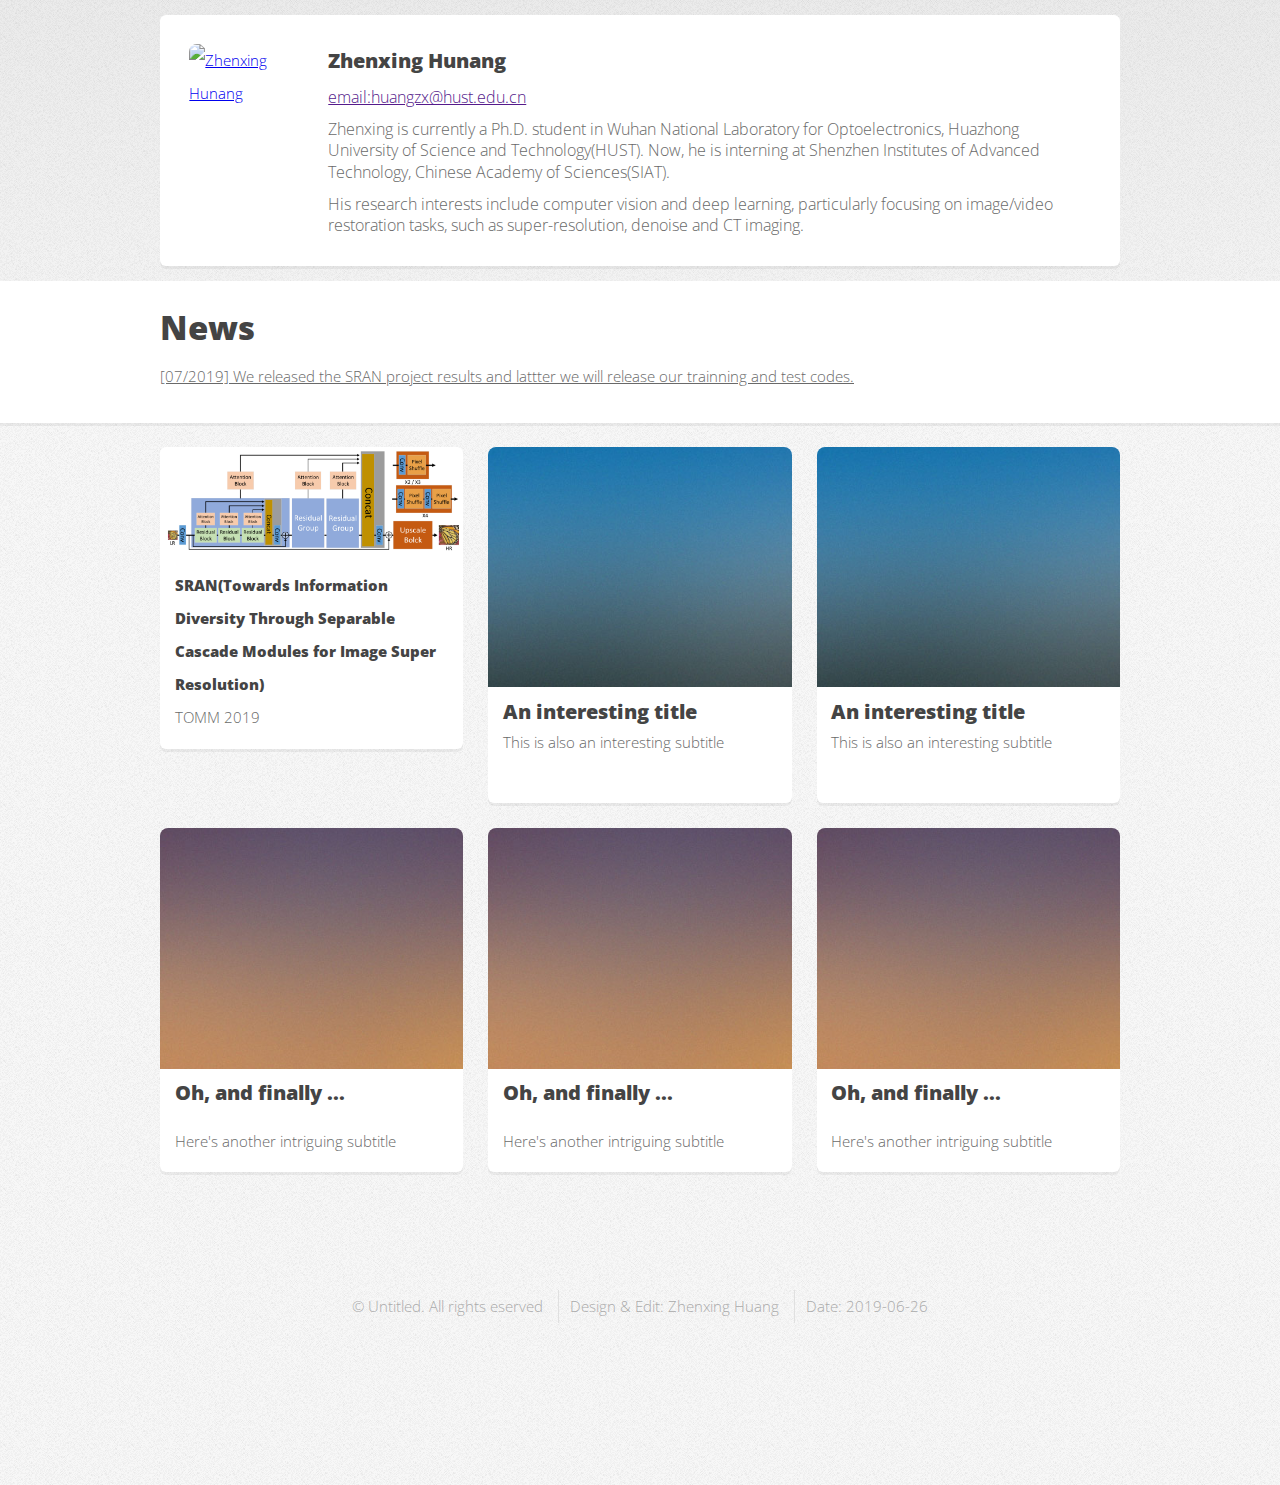
==== index.html @ 2bcb14bc "xiugai" ====
<!DOCTYPE HTML>
<!--
	Verti by HTML5 UP
	html5up.net | @ajlkn
	Free for personal and commercial use under the CCA 3.0 license (html5up.net/license)
-->
<html>
	<head>
		<title>Research homepage.</title>
		<meta charset="utf-8" />
		<meta name="viewport" content="width=device-width, initial-scale=1, user-scalable=no" />
		<link rel="stylesheet" href="assets/css/main.css" />
	</head>
	<body class="is-preload homepage">
		<div id="page-wrapper">

			<!-- Banner -->
				<div id="banner-wrapper">
					<div id="banner" class="box container">
						<div class="row">
							<div class="col-4 col-12-medium" style='width:15%'>
								<a href="#" class="image featured"><img src="images/zhenxing_huang.jpg"  alt="Zhenxing Hunang" /></a>
							</div>
							<div class="col-7 col-12-medium" style='float:right;width:85%'>
								<h3 style='margin: 0 0 0.5em 0';>Zhenxing Hunang</h3>
								<p style='font-size: 16px'><a href=''>email:huangzx@hust.edu.cn</a> <br/></p>
								
								<p style='font-size: 16px;margin:10px 0 0 0'>Zhenxing is currently a Ph.D. student in Wuhan National Laboratory for Optoelectronics, Huazhong University of Science and Technology(HUST). Now, he is interning at Shenzhen Institutes of Advanced Technology, Chinese Academy of Sciences(SIAT). <br/> </p>
								<P style='font-size:16px;margin:10px 0 0 0'>His research interests include computer vision and deep learning, particularly focusing on image/video restoration tasks, such as super-resolution, denoise and CT imaging.</p>
							</div>
						</div>
					</div>
				</div>
				
				<!-- Main -->
				<div id="main-wrapper">
					<div class="container">
						<div>
							<div class="col-12-medium imp-medium">

								<!-- Content -->
									<div id="content">
										<section class="last">
											<h2 style='margin: 0 0 0.5em 0;'>News</h2>
											<a>[07/2019] We released the SRAN project results and lattter we will release our trainning and test codes. </a>
											<!--<a>[06/2019] We have released the EDVR training and testing codes and also updated BasicSR codes!</a>
											<a>[06/2019] We have released the EDVR training and testing codes and also updated BasicSR codes! </a>
											<a>[06/2019] We have released the EDVR training and testing codes and also updated BasicSR codes!</a>
											<a>[06/2019] We have released the EDVR training and testing codes and also updated BasicSR codes! </a>
											<a>[06/2019] We have released the EDVR training and testing codes and also updated BasicSR codes!</a>
											<a>[06/2019] We have released the EDVR training and testing codes and also updated BasicSR codes! </a>
											<a>[06/2019] We have released the EDVR training and testing codes and also updated BasicSR codes!</a> -->
											
										</section>
									</div>

							</div>
						</div>
					</div>
				</div>

			<!-- Features -->
				<div id="features-wrapper">
					<div class="container">
						<div class="row" style="margin-top:-60px;">
							<div class="col-4 col-12-medium">
								<!-- Box -->
									<section class="box feature" >
										<a href="SRAN/index.html" class="image featured"><img src="SRAN/images/SRAN.png" alt="SRAN" /></a>
										<div class="inner">
											<h5>SRAN(Towards Information Diversity Through Separable Cascade Modules for Image Super Resolution)</h5>
											<p>TOMM 2019</p>
										</div>
									</section>

							</div>
							<div class="col-4 col-12-medium">
								<!-- Box -->
									<section class="box feature">
										<a href="#" class="image featured"><img src="images/pic02.jpg" alt="" /></a>
										<div class="inner">
											<header>
												<h2>An interesting title</h2>
												<p>This is also an interesting subtitle</p>
											</header>
										
										</div>
									</section>
							</div>
							<div class="col-4 col-12-medium">
								<!-- Box -->
									<section class="box feature">
										<a href="#" class="image featured"><img src="images/pic02.jpg" alt="" /></a>
										<div class="inner">
											<header>
												<h2>An interesting title</h2>
												<p>This is also an interesting subtitle</p>
											</header>
										
										</div>
									</section>

							</div>
							<div class="col-4 col-12-medium">
								<!-- Box -->
									<section class="box feature">
										<a href="#" class="image featured"><img src="images/pic03.jpg" alt="" /></a>
										<div class="inner">
												<h2>Oh, and finally ...</h2>
												<p>Here's another intriguing subtitle</p>
											
										</div>
									</section>

							</div>
							<div class="col-4 col-12-medium">

								<!-- Box -->
									<section class="box feature">
										<a href="#" class="image featured"><img src="images/pic03.jpg" alt="" /></a>
										<div class="inner">
										
												<h2>Oh, and finally ...</h2>
												<p>Here's another intriguing subtitle</p>
										
										
										</div>
									</section>

							</div>
							<div class="col-4 col-12-medium">
								<!-- Box -->
									<section class="box feature">
										<a href="#" class="image featured"><img src="images/pic03.jpg" alt="" /></a>
										<div class="inner">
											
												<h2>Oh, and finally ...</h2>
												<p>Here's another intriguing subtitle</p>
											
											
										</div>
									</section>

							</div>
						</div>
					</div>
				</div>

			<!-- Footer -->
				<div id="footer-wrapper">
					<footer id="footer" class="container">
						<div class="row">
							<div class="col-12">
								<div id="copyright">
									<ul class="menu">
										<li>&copy; Untitled. All rights eserved</li>
										<li>Design & Edit: Zhenxing Huang</li>
										<li>Date: 2019-06-26</li>
									</ul>
								</div>
							</div>
						</div>
					</footer>
				</div>

			</div>

		<!-- Scripts -->

			<script src="assets/js/jquery.min.js"></script>
			<script src="assets/js/jquery.dropotron.min.js"></script>
			<script src="assets/js/browser.min.js"></script>
			<script src="assets/js/breakpoints.min.js"></script>
			<script src="assets/js/util.js"></script>
			<script src="assets/js/main.js"></script>

	</body>
</html>
---- assets/css/main.css ----
@import url("fontawesome-all.min.css");
@import url("https://fonts.googleapis.com/css?family=Oleo+Script:400|Open+Sans:300,300italic,600,600italic,800");

/*
	Verti by HTML5 UP
	html5up.net | @ajlkn
	Free for personal and commercial use under the CCA 3.0 license (html5up.net/license)
*/

html, body, div, span, applet, object,
iframe, h1, h2, h3, h4, h5, h6, p, blockquote,
pre, a, abbr, acronym, address, big, cite,
code, del, dfn, em, img, ins, kbd, q, s, samp,
small, strike, strong, sub, sup, tt, var, b,
u, i, center, dl, dt, dd, ol, ul, li, fieldset,
form, label, legend, table, caption, tbody,
tfoot, thead, tr, th, td, article, aside,
canvas, details, embed, figure, figcaption,
footer, header, hgroup, menu, nav, output, ruby,
section, summary, time, mark, audio, video {
	margin: 0;
	padding: 0;
	border: 0;
	font-size: 100%;
	font: inherit;
	vertical-align: baseline;}

article, aside, details, figcaption, figure,
footer, header, hgroup, menu, nav, section {
	display: block;}

body {
	line-height: 1;
}

ol, ul {
	list-style: none;
}

blockquote, q {
	quotes: none;
}

	blockquote:before, blockquote:after, q:before, q:after {
		content: '';
		content: none;
	}

table {
	border-collapse: collapse;
	border-spacing: 0;
}

body {
	-webkit-text-size-adjust: none;
}

mark {
	background-color: transparent;
	color: inherit;
}

input::-moz-focus-inner {
	border: 0;
	padding: 0;
}

input, select, textarea {
	-moz-appearance: none;
	-webkit-appearance: none;
	-ms-appearance: none;
	appearance: none;
}

/* Basic */

	@-ms-viewport {
		width: device-width;
	}

	html {
		box-sizing: border-box;
	}

	*, *:before, *:after {
		box-sizing: inherit;
	}

	body {
		background-image: -moz-linear-gradient(top, rgba(0, 0, 0, 0.05), rgba(0, 0, 0, 0)), url("images/bg01.png");
		background-image: -webkit-linear-gradient(top, rgba(0, 0, 0, 0.05), rgba(0, 0, 0, 0)), url("images/bg01.png");
		background-image: -ms-linear-gradient(top, rgba(0, 0, 0, 0.05), rgba(0, 0, 0, 0)), url("images/bg01.png");
		background-image: linear-gradient(top, rgba(0, 0, 0, 0.05), rgba(0, 0, 0, 0)), url("images/bg01.png");
		background-color: #f7f7f7;
		background-position: top left, top left;
		background-repeat: repeat-x, repeat;
		background-size: 100% 30em, auto;
		font-family: 'Open Sans', sans-serif;
		font-size: 13pt;
		color: #696969;
		font-weight: 300;
		line-height: 2.25em;
	}

		body.is-preload *, body.is-preload *:before, body.is-preload *:after {
			-moz-animation: none !important;
			-webkit-animation: none !important;
			-ms-animation: none !important;
			animation: none !important;
			-moz-transition: none !important;
			-webkit-transition: none !important;
			-ms-transition: none !important;
			transition: none !important;
		}

	input, select, textarea {
		font-family: 'Open Sans', sans-serif;
		font-size: 13pt;
		color: #696969;
		font-weight: 300;
		line-height: 2.25em;
	}

	a {
		/*color: #0090c5;*/
		text-decoration: underline;
	}

		a:hover {
			text-decoration: none;
		}

	h1, h2, h3, h4, h5, h6 {
		color: #444;
		font-weight: 800;
	}

		h1 a, h2 a, h3 a, h4 a, h5 a, h6 a {
			color: inherit;
			text-decoration: none;
			outline: 0;
		}

	h2 {
		font-size: 2.25em;
		margin: 0 0 1.1em 0;
		line-height: 1em;
	}

	h3 {
		font-size: 1.35em;
		margin: 0 0 1em 0;
	}

	b, strong {
		font-weight: 600;
		color: #444;
	}

	i, em {
		font-style: italic;
	}

	br.clear {
		clear: both;
	}

	sub {
		position: relative;
		top: 0.5em;
		font-size: 0.8em;
	}

	sup {
		position: relative;
		top: -0.5em;
		font-size: 0.8em;
	}

	hr {
		border: 0;
		border-top: solid 1px #eee;
	}

	blockquote {
		border-left: solid 0.5em #eee;
		padding: 1em 0 1em 2em;
		font-style: italic;
	}

	p, ul, ol, dl, table {
		margin-bottom: 2em;
	}

/* Container */

	.container {
		margin: 15px auto;
		max-width: 100%;
		width: 1400px;
	}

		@media screen and (max-width: 1680px) {

			.container {
				width: 1200px;
			}

		}

		@media screen and (max-width: 1280px) {

			.container {
				width: 960px;
			}

		}

		@media screen and (max-width: 980px) {

			.container {
				width: 90%;
			}

		}

		@media screen and (max-width: 736px) {

			.container {
				width: 100%;
			}

		}

/* Row */

	.row {
		display: flex;
		flex-wrap: wrap;
		box-sizing: border-box;
		align-items: stretch;
	}

		.row > * {
			box-sizing: border-box;
		}

		.row.gtr-uniform > * > :last-child {
			margin-bottom: 0;
		}

		.row.aln-left {
			justify-content: flex-start;
		}

		.row.aln-center {
			justify-content: center;
		}

		.row.aln-right {
			justify-content: flex-end;
		}

		.row.aln-top {
			align-items: flex-start;
		}

		.row.aln-middle {
			align-items: center;
		}

		.row.aln-bottom {
			align-items: flex-end;
		}

		.row > .imp {
			order: -1;
		}

		.row > .col-1 {
			width: 8.33333%;
		}

		.row > .off-1 {
			margin-left: 8.33333%;
		}

		.row > .col-2 {
			width: 16.66667%;
		}

		.row > .off-2 {
			margin-left: 16.66667%;
		}

		.row > .col-3 {
			width: 25%;
		}

		.row > .off-3 {
			margin-left: 25%;
		}

		.row > .col-4 {
			width: 33.33333%;
		}

		.row > .off-4 {
			margin-left: 33.33333%;
		}

		.row > .col-5 {
			width: 41.66667%;
		}

		.row > .off-5 {
			margin-left: 41.66667%;
		}

		.row > .col-6 {
			width: 50%;
		}

		.row > .off-6 {
			margin-left: 50%;
		}

		.row > .col-7 {
			width: 58.33333%;
		}

		.row > .off-7 {
			margin-left: 58.33333%;
		}

		.row > .col-8 {
			width: 66.66667%;
		}

		.row > .off-8 {
			margin-left: 66.66667%;
		}

		.row > .col-9 {
			width: 75%;
		}

		.row > .off-9 {
			margin-left: 75%;
		}

		.row > .col-10 {
			width: 83.33333%;
		}

		.row > .off-10 {
			margin-left: 83.33333%;
		}

		.row > .col-11 {
			width: 91.66667%;
		}

		.row > .off-11 {
			margin-left: 91.66667%;
		}

		.row > .col-12 {
			width: 100%;
		}

		.row > .off-12 {
			margin-left: 100%;
		}

		.row.gtr-0 {
			margin-top: 0px;
			margin-left: 0px;
		}

			.row.gtr-0 > * {
				padding: 0px 0 0 0px;
			}

			.row.gtr-0.gtr-uniform {
				margin-top: 0px;
			}

				.row.gtr-0.gtr-uniform > * {
					padding-top: 0px;
				}

		.row.gtr-25 {
			margin-top: -10px;
			margin-left: -10px;
		}

			.row.gtr-25 > * {
				padding: 10px 0 0 10px;
			}

			.row.gtr-25.gtr-uniform {
				margin-top: -10px;
			}

				.row.gtr-25.gtr-uniform > * {
					padding-top: 10px;
				}

		.row.gtr-50 {
			margin-top: -20px;
			margin-left: -20px;
		}

			.row.gtr-50 > * {
				padding: 20px 0 0 20px;
			}

			.row.gtr-50.gtr-uniform {
				margin-top: -20px;
			}

				.row.gtr-50.gtr-uniform > * {
					padding-top: 20px;
				}

		.row {
			margin-top: -40px;
			margin-left: -40px;
		}

			.row > * {
				padding: 40px 0 0 40px;
			}

			.row.gtr-uniform {
				margin-top: -40px;
			}

				.row.gtr-uniform > * {
					padding-top: 40px;
				}

		.row.gtr-150 {
			margin-top: -60px;
			margin-left: -60px;
		}

			.row.gtr-150 > * {
				padding: 60px 0 0 60px;
			}

			.row.gtr-150.gtr-uniform {
				margin-top: -60px;
			}

				.row.gtr-150.gtr-uniform > * {
					padding-top: 60px;
				}

		.row.gtr-200 {
			margin-top: -160px;
			margin-left: -80px;
		}

			.row.gtr-200 > * {
				padding: 0 0 0 80px;
			}

			.row.gtr-200.gtr-uniform {
				margin-top: -80px;
			}

				.row.gtr-200.gtr-uniform > * {
					padding-top: 80px;
				}

		@media screen and (max-width: 1680px) {

			.row {
				display: flex;
				flex-wrap: wrap;
				box-sizing: border-box;
				align-items: stretch;
			}

				.row > * {
					box-sizing: border-box;
				}

				.row.gtr-uniform > * > :last-child {
					margin-bottom: 0;
				}

				.row.aln-left {
					justify-content: flex-start;
				}

				.row.aln-center {
					justify-content: center;
				}

				.row.aln-right {
					justify-content: flex-end;
				}

				.row.aln-top {
					align-items: flex-start;
				}

				.row.aln-middle {
					align-items: center;
				}

				.row.aln-bottom {
					align-items: flex-end;
				}

				.row > .imp-xlarge {
					order: -1;
				}

				.row > .col-1-xlarge {
					width: 8.33333%;
				}

				.row > .off-1-xlarge {
					margin-left: 8.33333%;
				}

				.row > .col-2-xlarge {
					width: 16.66667%;
				}

				.row > .off-2-xlarge {
					margin-left: 16.66667%;
				}

				.row > .col-3-xlarge {
					width: 25%;
				}

				.row > .off-3-xlarge {
					margin-left: 25%;
				}

				.row > .col-4-xlarge {
					width: 33.33333%;
				}

				.row > .off-4-xlarge {
					margin-left: 33.33333%;
				}

				.row > .col-5-xlarge {
					width: 41.66667%;
				}

				.row > .off-5-xlarge {
					margin-left: 41.66667%;
				}

				.row > .col-6-xlarge {
					width: 50%;
				}

				.row > .off-6-xlarge {
					margin-left: 50%;
				}

				.row > .col-7-xlarge {
					width: 58.33333%;
				}

				.row > .off-7-xlarge {
					margin-left: 58.33333%;
				}

				.row > .col-8-xlarge {
					width: 66.66667%;
				}

				.row > .off-8-xlarge {
					margin-left: 66.66667%;
				}

				.row > .col-9-xlarge {
					width: 75%;
				}

				.row > .off-9-xlarge {
					margin-left: 75%;
				}

				.row > .col-10-xlarge {
					width: 83.33333%;
				}

				.row > .off-10-xlarge {
					margin-left: 83.33333%;
				}

				.row > .col-11-xlarge {
					width: 91.66667%;
				}

				.row > .off-11-xlarge {
					margin-left: 91.66667%;
				}

				.row > .col-12-xlarge {
					width: 100%;
				}

				.row > .off-12-xlarge {
					margin-left: 100%;
				}

				.row.gtr-0 {
					margin-top: 0px;
					margin-left: 0px;
				}

					.row.gtr-0 > * {
						padding: 0px 0 0 0px;
					}

					.row.gtr-0.gtr-uniform {
						margin-top: 0px;
					}

						.row.gtr-0.gtr-uniform > * {
							padding-top: 0px;
						}

				.row.gtr-25 {
					margin-top: -10px;
					margin-left: -10px;
				}

					.row.gtr-25 > * {
						padding: 10px 0 0 10px;
					}

					.row.gtr-25.gtr-uniform {
						margin-top: -10px;
					}

						.row.gtr-25.gtr-uniform > * {
							padding-top: 10px;
						}

				.row.gtr-50 {
					margin-top: -20px;
					margin-left: -20px;
				}

					.row.gtr-50 > * {
						padding: 20px 0 0 20px;
					}

					.row.gtr-50.gtr-uniform {
						margin-top: -20px;
					}

						.row.gtr-50.gtr-uniform > * {
							padding-top: 20px;
						}

				.row {
					margin-top: -40px;
					margin-left: -40px;
				}

					.row > * {
						padding: 40px 0 0 40px;
					}

					.row.gtr-uniform {
						margin-top: -40px;
					}

						.row.gtr-uniform > * {
							padding-top: 40px;
						}

				.row.gtr-150 {
					margin-top: -60px;
					margin-left: -60px;
				}

					.row.gtr-150 > * {
						padding: 60px 0 0 60px;
					}

					.row.gtr-150.gtr-uniform {
						margin-top: -60px;
					}

						.row.gtr-150.gtr-uniform > * {
							padding-top: 60px;
						}

				.row.gtr-200 {
					margin-top: -80px;
					margin-left: -80px;
				}

					.row.gtr-200 > * {
						padding: 80px 0 0 80px;
					}

					.row.gtr-200.gtr-uniform {
						margin-top: -80px;
					}

						.row.gtr-200.gtr-uniform > * {
							padding-top: 80px;
						}

		}

		@media screen and (max-width: 1280px) {

			.row {
				display: flex;
				flex-wrap: wrap;
				box-sizing: border-box;
				align-items: stretch;
			}

				.row > * {
					box-sizing: border-box;
				}

				.row.gtr-uniform > * > :last-child {
					margin-bottom: 0;
				}

				.row.aln-left {
					justify-content: flex-start;
				}

				.row.aln-center {
					justify-content: center;
				}

				.row.aln-right {
					justify-content: flex-end;
				}

				.row.aln-top {
					align-items: flex-start;
				}

				.row.aln-middle {
					align-items: center;
				}

				.row.aln-bottom {
					align-items: flex-end;
				}

				.row > .imp-large {
					order: -1;
				}

				.row > .col-1-large {
					width: 8.33333%;
				}

				.row > .off-1-large {
					margin-left: 8.33333%;
				}

				.row > .col-2-large {
					width: 16.66667%;
				}

				.row > .off-2-large {
					margin-left: 16.66667%;
				}

				.row > .col-3-large {
					width: 25%;
				}

				.row > .off-3-large {
					margin-left: 25%;
				}

				.row > .col-4-large {
					width: 33.33333%;
				}

				.row > .off-4-large {
					margin-left: 33.33333%;
				}

				.row > .col-5-large {
					width: 41.66667%;
				}

				.row > .off-5-large {
					margin-left: 41.66667%;
				}

				.row > .col-6-large {
					width: 50%;
				}

				.row > .off-6-large {
					margin-left: 50%;
				}

				.row > .col-7-large {
					width: 58.33333%;
				}

				.row > .off-7-large {
					margin-left: 58.33333%;
				}

				.row > .col-8-large {
					width: 66.66667%;
				}

				.row > .off-8-large {
					margin-left: 66.66667%;
				}

				.row > .col-9-large {
					width: 75%;
				}

				.row > .off-9-large {
					margin-left: 75%;
				}

				.row > .col-10-large {
					width: 83.33333%;
				}

				.row > .off-10-large {
					margin-left: 83.33333%;
				}

				.row > .col-11-large {
					width: 91.66667%;
				}

				.row > .off-11-large {
					margin-left: 91.66667%;
				}

				.row > .col-12-large {
					width: 100%;
				}

				.row > .off-12-large {
					margin-left: 100%;
				}

				.row.gtr-0 {
					margin-top: 0px;
					margin-left: 0px;
				}

					.row.gtr-0 > * {
						padding: 0px 0 0 0px;
					}

					.row.gtr-0.gtr-uniform {
						margin-top: 0px;
					}

						.row.gtr-0.gtr-uniform > * {
							padding-top: 0px;
						}

				.row.gtr-25 {
					margin-top: -6.25px;
					margin-left: -6.25px;
				}

					.row.gtr-25 > * {
						padding: 6.25px 0 0 6.25px;
					}

					.row.gtr-25.gtr-uniform {
						margin-top: -6.25px;
					}

						.row.gtr-25.gtr-uniform > * {
							padding-top: 6.25px;
						}

				.row.gtr-50 {
					margin-top: -12.5px;
					margin-left: -12.5px;
				}

					.row.gtr-50 > * {
						padding: 12.5px 0 0 12.5px;
					}

					.row.gtr-50.gtr-uniform {
						margin-top: -12.5px;
					}

						.row.gtr-50.gtr-uniform > * {
							padding-top: 12.5px;
						}

				.row {
					margin-top: -25px;
					margin-left: -25px;
				}

					.row > * {
						padding: 25px 0 0 25px;
					}

					.row.gtr-uniform {
						margin-top: -25px;
					}

						.row.gtr-uniform > * {
							padding-top: 25px;
						}

				.row.gtr-150 {
					margin-top: -37.5px;
					margin-left: -37.5px;
				}

					.row.gtr-150 > * {
						padding: 37.5px 0 0 37.5px;
					}

					.row.gtr-150.gtr-uniform {
						margin-top: -37.5px;
					}

						.row.gtr-150.gtr-uniform > * {
							padding-top: 37.5px;
						}

				.row.gtr-200 {
					margin-top: -50px;
					margin-left: -50px;
				}

					.row.gtr-200 > * {
						padding: 50px 0 0 50px;
					}

					.row.gtr-200.gtr-uniform {
						margin-top: -50px;
					}

						.row.gtr-200.gtr-uniform > * {
							padding-top: 50px;
						}

		}

		@media screen and (max-width: 980px) {

			.row {
				display: flex;
				flex-wrap: wrap;
				box-sizing: border-box;
				align-items: stretch;
			}

				.row > * {
					box-sizing: border-box;
				}

				.row.gtr-uniform > * > :last-child {
					margin-bottom: 0;
				}

				.row.aln-left {
					justify-content: flex-start;
				}

				.row.aln-center {
					justify-content: center;
				}

				.row.aln-right {
					justify-content: flex-end;
				}

				.row.aln-top {
					align-items: flex-start;
				}

				.row.aln-middle {
					align-items: center;
				}

				.row.aln-bottom {
					align-items: flex-end;
				}

				.row > .imp-medium {
					order: -1;
				}

				.row > .col-1-medium {
					width: 8.33333%;
				}

				.row > .off-1-medium {
					margin-left: 8.33333%;
				}

				.row > .col-2-medium {
					width: 16.66667%;
				}

				.row > .off-2-medium {
					margin-left: 16.66667%;
				}

				.row > .col-3-medium {
					width: 25%;
				}

				.row > .off-3-medium {
					margin-left: 25%;
				}

				.row > .col-4-medium {
					width: 33.33333%;
				}

				.row > .off-4-medium {
					margin-left: 33.33333%;
				}

				.row > .col-5-medium {
					width: 41.66667%;
				}

				.row > .off-5-medium {
					margin-left: 41.66667%;
				}

				.row > .col-6-medium {
					width: 50%;
				}

				.row > .off-6-medium {
					margin-left: 50%;
				}

				.row > .col-7-medium {
					width: 58.33333%;
				}

				.row > .off-7-medium {
					margin-left: 58.33333%;
				}

				.row > .col-8-medium {
					width: 66.66667%;
				}

				.row > .off-8-medium {
					margin-left: 66.66667%;
				}

				.row > .col-9-medium {
					width: 75%;
				}

				.row > .off-9-medium {
					margin-left: 75%;
				}

				.row > .col-10-medium {
					width: 83.33333%;
				}

				.row > .off-10-medium {
					margin-left: 83.33333%;
				}

				.row > .col-11-medium {
					width: 91.66667%;
				}

				.row > .off-11-medium {
					margin-left: 91.66667%;
				}

				.row > .col-12-medium {
					width: 100%;
				}

				.row > .off-12-medium {
					margin-left: 100%;
				}

				.row.gtr-0 {
					margin-top: 0px;
					margin-left: 0px;
				}

					.row.gtr-0 > * {
						padding: 0px 0 0 0px;
					}

					.row.gtr-0.gtr-uniform {
						margin-top: 0px;
					}

						.row.gtr-0.gtr-uniform > * {
							padding-top: 0px;
						}

				.row.gtr-25 {
					margin-top: -6.25px;
					margin-left: -6.25px;
				}

					.row.gtr-25 > * {
						padding: 6.25px 0 0 6.25px;
					}

					.row.gtr-25.gtr-uniform {
						margin-top: -6.25px;
					}

						.row.gtr-25.gtr-uniform > * {
							padding-top: 6.25px;
						}

				.row.gtr-50 {
					margin-top: -12.5px;
					margin-left: -12.5px;
				}

					.row.gtr-50 > * {
						padding: 12.5px 0 0 12.5px;
					}

					.row.gtr-50.gtr-uniform {
						margin-top: -12.5px;
					}

						.row.gtr-50.gtr-uniform > * {
							padding-top: 12.5px;
						}

				.row {
					margin-top: -25px;
					margin-left: -25px;
				}

					.row > * {
						padding: 25px 0 0 25px;
					}

					.row.gtr-uniform {
						margin-top: -25px;
					}

						.row.gtr-uniform > * {
							padding-top: 25px;
						}

				.row.gtr-150 {
					margin-top: -37.5px;
					margin-left: -37.5px;
				}

					.row.gtr-150 > * {
						padding: 37.5px 0 0 37.5px;
					}

					.row.gtr-150.gtr-uniform {
						margin-top: -37.5px;
					}

						.row.gtr-150.gtr-uniform > * {
							padding-top: 37.5px;
						}

				.row.gtr-200 {
					margin-top: -50px;
					margin-left: -50px;
				}

					.row.gtr-200 > * {
						padding: 50px 0 0 50px;
					}

					.row.gtr-200.gtr-uniform {
						margin-top: -50px;
					}

						.row.gtr-200.gtr-uniform > * {
							padding-top: 50px;
						}

		}

		@media screen and (max-width: 736px) {

			.row {
				display: flex;
				flex-wrap: wrap;
				box-sizing: border-box;
				align-items: stretch;
			}

				.row > * {
					box-sizing: border-box;
				}

				.row.gtr-uniform > * > :last-child {
					margin-bottom: 0;
				}

				.row.aln-left {
					justify-content: flex-start;
				}

				.row.aln-center {
					justify-content: center;
				}

				.row.aln-right {
					justify-content: flex-end;
				}

				.row.aln-top {
					align-items: flex-start;
				}

				.row.aln-middle {
					align-items: center;
				}

				.row.aln-bottom {
					align-items: flex-end;
				}

				.row > .imp-small {
					order: -1;
				}

				.row > .col-1-small {
					width: 8.33333%;
				}

				.row > .off-1-small {
					margin-left: 8.33333%;
				}

				.row > .col-2-small {
					width: 16.66667%;
				}

				.row > .off-2-small {
					margin-left: 16.66667%;
				}

				.row > .col-3-small {
					width: 25%;
				}

				.row > .off-3-small {
					margin-left: 25%;
				}

				.row > .col-4-small {
					width: 33.33333%;
				}

				.row > .off-4-small {
					margin-left: 33.33333%;
				}

				.row > .col-5-small {
					width: 41.66667%;
				}

				.row > .off-5-small {
					margin-left: 41.66667%;
				}

				.row > .col-6-small {
					width: 50%;
				}

				.row > .off-6-small {
					margin-left: 50%;
				}

				.row > .col-7-small {
					width: 58.33333%;
				}

				.row > .off-7-small {
					margin-left: 58.33333%;
				}

				.row > .col-8-small {
					width: 66.66667%;
				}

				.row > .off-8-small {
					margin-left: 66.66667%;
				}

				.row > .col-9-small {
					width: 75%;
				}

				.row > .off-9-small {
					margin-left: 75%;
				}

				.row > .col-10-small {
					width: 83.33333%;
				}

				.row > .off-10-small {
					margin-left: 83.33333%;
				}

				.row > .col-11-small {
					width: 91.66667%;
				}

				.row > .off-11-small {
					margin-left: 91.66667%;
				}

				.row > .col-12-small {
					width: 100%;
				}

				.row > .off-12-small {
					margin-left: 100%;
				}

				.row.gtr-0 {
					margin-top: 0px;
					margin-left: 0px;
				}

					.row.gtr-0 > * {
						padding: 0px 0 0 0px;
					}

					.row.gtr-0.gtr-uniform {
						margin-top: 0px;
					}

						.row.gtr-0.gtr-uniform > * {
							padding-top: 0px;
						}

				.row.gtr-25 {
					margin-top: -5px;
					margin-left: -5px;
				}

					.row.gtr-25 > * {
						padding: 5px 0 0 5px;
					}

					.row.gtr-25.gtr-uniform {
						margin-top: -5px;
					}

						.row.gtr-25.gtr-uniform > * {
							padding-top: 5px;
						}

				.row.gtr-50 {
					margin-top: -10px;
					margin-left: -10px;
				}

					.row.gtr-50 > * {
						padding: 10px 0 0 10px;
					}

					.row.gtr-50.gtr-uniform {
						margin-top: -10px;
					}

						.row.gtr-50.gtr-uniform > * {
							padding-top: 10px;
						}

				.row {
					margin-top: -20px;
					margin-left: -20px;
				}

					.row > * {
						padding: 20px 0 0 20px;
					}

					.row.gtr-uniform {
						margin-top: -20px;
					}

						.row.gtr-uniform > * {
							padding-top: 20px;
						}

				.row.gtr-150 {
					margin-top: -30px;
					margin-left: -30px;
				}

					.row.gtr-150 > * {
						padding: 30px 0 0 30px;
					}

					.row.gtr-150.gtr-uniform {
						margin-top: -30px;
					}

						.row.gtr-150.gtr-uniform > * {
							padding-top: 30px;
						}

				.row.gtr-200 {
					margin-top: -40px;
					margin-left: -40px;
				}

					.row.gtr-200 > * {
						padding: 40px 0 0 40px;
					}

					.row.gtr-200.gtr-uniform {
						margin-top: -40px;
					}

						.row.gtr-200.gtr-uniform > * {
							padding-top: 40px;
						}

		}

/* Section/Article */

	section, article {
		margin-bottom: 5em;
	}

	section > :last-child,
	article > :last-child,
	section:last-child,
	article:last-child {
		margin-bottom: 0;
	}

	header {
		margin: 0 0 2em 0;
	}

		header h2, header h3 {
			margin: 0 0 0.25em 0;
		}

		header p {
			margin: 0;
		}

	footer {
		margin: 2.5em 0 0 0;
	}

/* Forms */

	form label {
		display: block;
		font-weight: 800;
		margin: 0 0 1em 0;
		font-size: 0.8em;
		color: #444;
	}

	form input[type="text"],
	form input[type="email"],
	form input[type="password"],
	form select,
	form textarea {
		-webkit-appearance: none;
		display: block;
		width: 100%;
		border-radius: 8px;
		border: solid 1px #eee;
	}

		form input[type="text"]:focus,
		form input[type="email"]:focus,
		form input[type="password"]:focus,
		form select:focus,
		form textarea:focus {
			border-color: #0090c5;
		}

	form input[type="text"],
	form input[type="email"],
	form input[type="password"] {
		line-height: 3em;
		padding: 0 1em;
	}

	form select {
		line-height: 3em;
		padding: 0 1em;
	}

	form textarea {
		min-height: 9em;
		padding: 1em;
	}

	form ::-webkit-input-placeholder {
		color: #555 !important;
	}

	form :-moz-placeholder {
		color: #555 !important;
	}

	form ::-moz-placeholder {
		color: #555 !important;
	}

	form :-ms-input-placeholder {
		color: #555 !important;
	}

	form ::-moz-focus-inner {
		border: 0;
	}

/* Tables */

	table {
		width: 100%;
	}

		table tr {
			border-top: solid 1px #eee;
		}

			table tr:first-child {
				border-top: 0;
			}

		table td {
			padding: 0.5em 1em 0.5em 1em;
		}

		table th {
			text-align: left;
			padding: 0.5em 1em 0.5em 1em;
			font-weight: 800;
			margin: 0 0 1em 0;
		}

		table thead {
			background: #404248;
			color: #fff;
		}

/* Image */

	.image {
		display: inline-block;
		outline: 0;
	}

		.image img {
			display: block;
			width: 100%;
			border-radius: 8px;
		}

		.image.fit {
			display: block;
			width: 100%;
		}

		.image.featured {
			display: block;
			width: 100%;
			margin: 0 0 2.5em 0;
		}

		.image.left {
			float: left;
			margin: 0 2em 2em 0;
		}

		.image.centered {
			display: block;
			margin: 0 0 2.5em 0;
		}

			.image.centered img {
				margin: 0 auto;
				width: auto;
			}

/* Button */

	input[type="button"],
	input[type="submit"],
	input[type="reset"],
	button,
	.button {
		-moz-transition: background-color .25s ease-in-out;
		-webkit-transition: background-color .25s ease-in-out;
		-ms-transition: background-color .25s ease-in-out;
		transition: background-color .25s ease-in-out;
		-webkit-appearance: none;
		position: relative;
		display: inline-block;
		background: #0090c5;
		color: #fff;
		text-decoration: none;
		border-radius: 6px;
		font-weight: 800;
		outline: 0;
		border: 0;
		cursor: pointer;
		font-size: 1.35em;
		padding: 0.6em 1.5em;
	}

		input[type="button"].icon:before,
		input[type="submit"].icon:before,
		input[type="reset"].icon:before,
		button.icon:before,
		.button.icon:before {
			position: relative;
			margin-right: 0.5em;
			top: 0.05em;
		}

		input[type="button"]:hover,
		input[type="submit"]:hover,
		input[type="reset"]:hover,
		button:hover,
		.button:hover {
			background: #10a0d5;
		}

		input[type="button"]:active,
		input[type="submit"]:active,
		input[type="reset"]:active,
		button:active,
		.button:active {
			background: #20b0e5;
		}

		input[type="button"].alt,
		input[type="submit"].alt,
		input[type="reset"].alt,
		button.alt,
		.button.alt {
			background: #f1f1f1;
			background: rgba(0, 0, 0, 0.05);
			color: #444;
		}

			input[type="button"].alt:hover,
			input[type="submit"].alt:hover,
			input[type="reset"].alt:hover,
			button.alt:hover,
			.button.alt:hover {
				background: #e8e8e8;
				background: rgba(0, 0, 0, 0.085);
			}

			input[type="button"].alt:active,
			input[type="submit"].alt:active,
			input[type="reset"].alt:active,
			button.alt:active,
			.button.alt:active {
				background: #e4e4e4;
				background: rgba(0, 0, 0, 0.15);
			}

		input[type="button"].large,
		input[type="submit"].large,
		input[type="reset"].large,
		button.large,
		.button.large {
			font-size: 2.25em;
			padding: 0.8em 0.9em;
		}

/* List */

	ul {
		list-style: disc;
		padding-left: 1em;
	}

		ul li {
			padding-left: 0.5em;
		}

		ul.style2 {
			list-style: none;
			padding-left: 0;
		}

			ul.style2 li {
				padding-left: 0;
			}

	ol {
		list-style: decimal;
		padding-left: 1.25em;
	}

		ol li {
			padding-left: 0.25em;
		}

/* Actions */

	ul.actions {
		list-style: none;
		padding-left: 0;
	}

		ul.actions li {
			display: inline-block;
			padding: 0 0 0 0.25em;
			margin: 0 0 0 0.25em;
		}

			ul.actions li:first-child {
				margin-left: 0;
				padding-left: 0;
			}

/* Menu */

	ul.menu {
		list-style: none;
		padding-left: 0;
	}

		ul.menu li {
			border-left: solid 1px #e0e0e0;
			display: inline-block;
			padding: 0 0 0 0.75em;
			margin: 0 0 0 0.75em;
		}

			ul.menu li:first-child {
				border-left: 0;
				margin-left: 0;
				padding-left: 0;
			}

/* Box */

	.box {
		background: #fff;
		border-radius: 6px;
		box-shadow: 0px 3px 0px 0px rgba(0, 0, 0, 0.05);
		padding: 2em;
	}

		.box.feature {
			padding: 0;
		}

			.box.feature .inner {
				padding: 1em 1em 1em 1em;
			}

			.box.feature h2 {
				font-size: 1.35em;
			}

			.box.feature p {
				margin: 0;
			}

			.box.feature .image {
				position: relative;
				margin: 0;
			}

				.box.feature .image img {
					border-bottom-left-radius: 0;
					border-bottom-right-radius: 0;
				}

/* Icons */

	.icon {
		text-decoration: none;
		position: relative;
		text-decoration: none;
	}

		.icon:before {
			-moz-osx-font-smoothing: grayscale;
			-webkit-font-smoothing: antialiased;
			display: inline-block;
			font-style: normal;
			font-variant: normal;
			text-rendering: auto;
			line-height: 1;
			text-transform: none !important;
			font-family: 'Font Awesome 5 Free';
			font-weight: 400;
		}

		.icon:before {
			line-height: inherit;
		}

		.icon.solid:before {
			font-weight: 900;
		}

		.icon.brands:before {
			font-family: 'Font Awesome 5 Brands';
		}

		.icon > .label {
			display: none;
		}

/* Widgets */

	.widget.thumbnails .grid {
		margin: 0 0 3em 0;
	}

	.widget.thumbnails .image {
		margin: 0;
	}

	.widget.contact ul {
		list-style: none;
		padding-left: 0;
		overflow: hidden;
		position: relative;
		left: -4px;
		top: 4px;
		margin-bottom: 1.5em;
	}

		.widget.contact ul li {
			display: inline-block;
			margin-right: 0.25em;
			padding-left: 0;
		}

			.widget.contact ul li a {
				-moz-transition: background-color .25s ease-in-out;
				-webkit-transition: background-color .25s ease-in-out;
				-ms-transition: background-color .25s ease-in-out;
				transition: background-color .25s ease-in-out;
				display: inline-block;
				width: 2.5em;
				height: 2.5em;
				text-align: center;
				line-height: 2.5em;
				border-radius: 0.35em;
				outline: 0;
				opacity: 0.75;
				text-decoration: none;
				background: #222222;
			}

				.widget.contact ul li a:before {
					color: #f3f3f3;
					font-size: 1.5em;
					line-height: inherit;
				}

				.widget.contact ul li a:hover {
					background: #444444;
				}

				.widget.contact ul li a:active {
					background: #666666;
				}

/* Wrappers */

	#header-wrapper {
		padding: 4.5em 0 3em 0;
	}

	#features-wrapper {
		padding: 3em 0 3em 0;
	}

	#main-wrapper {
		background: #fff;
		box-shadow: 0px 3px 0px 0px rgba(0, 0, 0, 0.05);
		padding: 1em 0 1em 0;
	}

	#footer-wrapper {
		padding: 0em 0 8em 0;
	}

/* Header */

	#header {
		position: relative;
	}

/* Logo */

	#logo {
		display: inline-block;
	}

		#logo h1 {
			background: #ff4486;
			color: #fff;
			border-radius: 6px;
			font-family: 'Oleo Script', serif;
			font-weight: 400;
			padding: 0.25em 0.2em 0.25em 0.2em;
			font-size: 3.25em;
			letter-spacing: 0.05em;
			display: inline-block;
			vertical-align: middle;
		}

		#logo span {
			font-weight: 800;
			line-height: 4.5em;
			letter-spacing: 0.025em;
			font-size: 0.9em;
			vertical-align: middle;
			margin: 0 0 0 1.25em;
		}

/* Nav */

	#nav {
		/*position: absolute;*/
		margin: 0 auto;
		width:100%;
		text-align: center;
		font-size: 0.9em;

	}

		#nav ul {
			list-style: none;
			padding-left: 0;
		}

			#nav ul li {
				float: left;
				margin-left:20px;
				padding-left: 1.5em;
				text-align: center;
			}

				#nav ul li a, #nav ul li span {
					-moz-transition: background-color .25s ease-in-out;
					-webkit-transition: background-color .25s ease-in-out;
					-ms-transition: background-color .25s ease-in-out;
					transition: background-color .25s ease-in-out;
					font-weight: 800;
					letter-spacing: 0.025em;
					color: #696969;
				    text-decoration: none;
					border-radius: 6px;
					text-align: center;
					padding: 0.5em 1.5em 0.5em 1em;
				}

				#nav ul li > ul {
					display: none;
				}

				#nav ul li:hover a, #nav ul li:hover span {
					background: #fff;
				}

				#nav ul li.active a, #nav ul li.active span {
					background: #fff;
				}

				#nav ul li.current a {
					background: #444;
					color: #fff;
				}

	.dropotron {
		background: #fff;
		letter-spacing: 0.025em;
		color: #696969;
		text-decoration: none;
		border-radius: 6px;
		padding: 0.75em 0;
		min-width: 15em;
		box-shadow: inset 0 0 0 1px rgba(0, 0, 0, 0.1), 0 0.25em 0.25em 0.1em rgba(0, 0, 0, 0.025);
		margin-top: calc(-0.75em + 1px);
		margin-left: -1px;
		list-style: none;
		padding-left: 0;
	}

		.dropotron li {
			border-top: solid 1px #eee;
			line-height: 3em;
			padding-left: 0;
		}

			.dropotron li:first-child {
				border-top: 0;
			}

			.dropotron li > a, .dropotron li > span {
				-moz-transition: color .25s ease-in-out, background-color .25s ease-in-out;
				-webkit-transition: color .25s ease-in-out, background-color .25s ease-in-out;
				-ms-transition: color .25s ease-in-out, background-color .25s ease-in-out;
				transition: color .25s ease-in-out, background-color .25s ease-in-out;
				text-decoration: none;
				color: inherit;
				display: block;
				padding: 0 1.5em;
			}

				.dropotron li > a:hover, .dropotron li > span:hover {
					background: #eee;
				}

			.dropotron li.active > a, .dropotron li.active > span {
				background: #eee;
			}

		.dropotron.level-0 {
			font-size: 0.8em;
			margin-left: 1.5em;
			margin-top: 0;
		}

			.dropotron.level-0:before {
				content: '';
				position: absolute;
				top: -0.5em;
				left: 1em;
				border-bottom: solid 0.75em #ffffff;
				border-left: solid 0.75em transparent;
				border-right: solid 0.75em transparent;
				z-index: 1;
			}

/* Banner */

	#banner {
		position: relative;
		/* padding: 4.5em; */
	}

		#banner h2 {
			font-size: 3.5em;
			margin: 0.1em 0 0.35em 0;
		}

		#banner p {
			font-size: 2.75em;
			line-height: 1.35em;
			margin: 0;
		}

		#banner .button {
			width: 100%;
			margin-bottom: 0.5em;
		}

			#banner .button.icon:before {
				position: absolute;
				right: 0.15em;
				top: 50%;
				margin-top: -0.5em;
			}

			#banner .button.alt {
				margin-bottom: 0;
			}

		#banner ul {
			list-style: none;
			padding-left: 0;
			margin: 0 0 0 2em;
		}

			#banner ul li {
				padding-left: 0;
			}

/* Footer */

	#footer {
		margin-top: 0;
	}

		#footer a {
			color: inherit;
		}

	#copyright {
		color: #aaa;
		padding: 4em 0 0 0;
		text-align: center;
	}

		#copyright a {
			color: inherit;
		}

/* XLarge */

	@media screen and (max-width: 1680px) {

		/* Basic */

			body, input, select, textarea {
				font-size: 12pt;
			}

	}

/* Large */

	@media screen and (max-width: 1280px) {

		/* Basic */

			body, input, select, textarea {
				font-size: 11pt;
			}

	}

/* Medium */

	#navPanel, #navToggle {
		display: none;
	}

	@media screen and (max-width: 980px) {

		/* Basic */

			html, body {
				overflow-x: hidden;
			}

			body, input, select, textarea {
				font-size: 11pt;
			}

		/* Section/Article */

			section, article {
				clear: both;
				margin-bottom: 3em !important;
			}

			section.last, article.last {
				margin-bottom: 0 !important;
			}

		/* Image */

			.image.left {
				width: 25%;
				margin-bottom: 2em !important;
			}

		/* Menu */

			ul.menu li {
				display: block;
				border: 0 !important;
				padding: 0 !important;
				margin: 0 !important;
			}

		/* Actions */

			ul.actions li {
				display: block;
				padding: 0;
				margin: 1em 0 0 0;
			}

				ul.actions li:first-child {
					margin-top: 0;
				}

		/* Button */

			input[type="button"],
			input[type="submit"],
			input[type="reset"],
			button,
			.button {
				width: 100%;
				text-align: center;
				font-size: 1.35em;
				padding: 0.85em 0 !important;
			}

				input[type="button"].icon,
				input[type="submit"].icon,
				input[type="reset"].icon,
				button.icon,
				.button.icon {
					padding-right: 0.75em !important;
				}

					input[type="button"].icon:before,
					input[type="submit"].icon:before,
					input[type="reset"].icon:before,
					button.icon:before,
					.button.icon:before {
						margin-right: 0.5em;
						top: 0.05em;
					}

		/* Wrappers */

			#header-wrapper {
				padding: 3em 0 1em 0;
				text-align: center;
			}

			#footer-wrapper {
				padding: 0em 0 4em 0;
			}

		/* Header */

			#header {
				margin: 0 auto;
			}

		/* Logo */

			#logo span {
				display: block;
				margin: 0;
			}

		/* Nav */

			#nav {
				display: none;
			}

		/* Banner */

			#banner {
				padding: 4.5em 3em;
				text-align: center;
			}

				#banner ul {
					margin: 2em 0 0 0;
				}

				#banner .button.icon:before {
					position: relative;
					right: auto;
					top: auto;
				}

		/* Content */

			#content {
				border-bottom: solid 1px #e8e8e8;
				padding-bottom: 4em;
				margin-bottom: 0 !important;
			}

				#content > :last-child {
					margin-bottom: 0 !important;
				}

			#sidebar > :last-child {
				margin-bottom: 0 !important;
			}

		/* Footer */

			#copyright {
				padding: 0;
			}

		/* Nav */

			#page-wrapper {
				-moz-backface-visibility: hidden;
				-webkit-backface-visibility: hidden;
				-ms-backface-visibility: hidden;
				backface-visibility: hidden;
				-moz-transition: -moz-transform 0.5s ease;
				-webkit-transition: -webkit-transform 0.5s ease;
				-ms-transition: -ms-transform 0.5s ease;
				transition: transform 0.5s ease;
				padding-bottom: 1px;
			}

			#navToggle {
				-moz-backface-visibility: hidden;
				-webkit-backface-visibility: hidden;
				-ms-backface-visibility: hidden;
				backface-visibility: hidden;
				-moz-transition: -moz-transform 0.5s ease;
				-webkit-transition: -webkit-transform 0.5s ease;
				-ms-transition: -ms-transform 0.5s ease;
				transition: transform 0.5s ease;
				display: block;
				height: 44px;
				left: 0;
				position: fixed;
				top: 0;
				width: 100%;
				z-index: 10001;
			}

				#navToggle .toggle {
					text-decoration: none;
					width: 70px;
					height: 50px;
					opacity: 0.35;
				}

					#navToggle .toggle:before {
						-moz-osx-font-smoothing: grayscale;
						-webkit-font-smoothing: antialiased;
						display: inline-block;
						font-style: normal;
						font-variant: normal;
						text-rendering: auto;
						line-height: 1;
						text-transform: none !important;
						font-family: 'Font Awesome 5 Free';
						font-weight: 900;
					}

					#navToggle .toggle:before {
						display: inline-block;
						text-decoration: none;
						position: absolute;
						left: 6px;
						top: 6px;
						background: rgba(0, 0, 0, 0.5);
						width: 58px;
						height: 38px;
						border-radius: 6px;
						content: '\f0c9';
						color: #fff;
						text-align: center;
						line-height: 38px;
						font-size: 20px;
					}

					#navToggle .toggle:active {
						opacity: 0.75;
					}

			#navPanel {
				-moz-backface-visibility: hidden;
				-webkit-backface-visibility: hidden;
				-ms-backface-visibility: hidden;
				backface-visibility: hidden;
				-moz-transform: translateX(-275px);
				-webkit-transform: translateX(-275px);
				-ms-transform: translateX(-275px);
				transform: translateX(-275px);
				-moz-transition: -moz-transform 0.5s ease;
				-webkit-transition: -webkit-transform 0.5s ease;
				-ms-transition: -ms-transform 0.5s ease;
				transition: transform 0.5s ease;
				display: block;
				height: 100%;
				left: 0;
				overflow-y: auto;
				position: fixed;
				top: 0;
				width: 275px;
				z-index: 10002;
				background: #fff;
				box-shadow: inset -3px 0px 0px 0px #dfdfdf;
				padding: 0 23px 0 20px;
			}

				#navPanel .link {
					display: block;
					text-decoration: none;
					height: 54px;
					line-height: 54px;
					border-top: solid 1px #e8e8e8;
					color: #696969;
				}

					#navPanel .link:first-child {
						border-top: 0;
					}

				#navPanel .indent-1 {
					display: inline-block;
					width: 1em;
				}

				#navPanel .indent-2 {
					display: inline-block;
					width: 2em;
				}

				#navPanel .indent-3 {
					display: inline-block;
					width: 3em;
				}

				#navPanel .indent-4 {
					display: inline-block;
					width: 4em;
				}

				#navPanel .indent-5 {
					display: inline-block;
					width: 5em;
				}

				#navPanel .depth-0 {
					color: #444;
					font-weight: 800;
				}

			body.navPanel-visible #page-wrapper {
				-moz-transform: translateX(275px);
				-webkit-transform: translateX(275px);
				-ms-transform: translateX(275px);
				transform: translateX(275px);
			}

			body.navPanel-visible #navToggle {
				-moz-transform: translateX(275px);
				-webkit-transform: translateX(275px);
				-ms-transform: translateX(275px);
				transform: translateX(275px);
			}

			body.navPanel-visible #navPanel {
				-moz-transform: translateX(0);
				-webkit-transform: translateX(0);
				-ms-transform: translateX(0);
				transform: translateX(0);
			}

	}

/* Small */

	@media screen and (max-width: 736px) {

		/* Basic */

			body, input, select, textarea {
				line-height: 2em;
			}

			h2, h3, h4, h5, h6 {
				font-size: 13pt;
				margin: 0 0 1em 0;
			}

		/* Section/Article */

			section, article {
				clear: both;
				margin-bottom: 3em !important;
			}

				section.last, article.last {
					margin-bottom: 0 !important;
				}

		/* Image */

			.image.left {
				width: 25%;
				margin-bottom: 2em !important;
			}

		/* Menu */

			ul.menu li {
				display: block;
				border: 0 !important;
				padding: 0 !important;
				margin: 0 !important;
			}

		/* Actions */

			ul.actions li {
				display: block;
				padding: 0;
				margin: 1em 0 0 0;
			}

				ul.actions li:first-child {
					margin-top: 0;
				}

		/* Button */

			input[type="button"],
			input[type="submit"],
			input[type="reset"],
			button,
			.button {
				width: 100%;
				text-align: center;
				font-size: 1.25em !important;
				padding: 0.65em 0 !important;
			}

				input[type="button"].icon,
				input[type="submit"].icon,
				input[type="reset"].icon,
				button.icon,
				.button.icon {
					padding-right: 0.75em !important;
				}

					input[type="button"].icon:before,
					input[type="submit"].icon:before,
					input[type="reset"].icon:before,
					button.icon:before,
					.button.icon:before {
						margin-right: 0.5em;
						top: 0.05em;
					}

		/* Box */

			.box {
				padding: 15px 15px 15px 15px;
				margin: 0;
			}

				.box.feature {
					margin: 20px 0 0 0 !important;
					padding: 0;
				}

					.box.feature .inner {
						padding: 30px 15px 30px 15px;
					}

					.box.feature p {
						margin: 0;
					}

					.box.feature .image {
						position: relative;
						margin: 0;
					}

						.box.feature .image img {
							border-bottom-left-radius: 0;
							border-bottom-right-radius: 0;
						}

		/* Widgets */

			.widget.thumbnails .image {
				margin: 0;
			}

			.widget.thumbnails .x {
				padding: 1em 0.5em 0 0;
			}

			.widget.thumbnails .y {
				padding: 1em 0 0 0.5em;
			}

			.widget.thumbnails .row:first-child .x, .widget.thumbnails .row:first-child .y {
				padding-top: 0;
			}

		/* Wrappers */

			#header-wrapper {
				padding: 3em 0 1.5em 0;
			}

			#banner-wrapper {
				padding: 0 15px 0 15px;
			}

			#features-wrapper {
				padding: 0 15px 40px 15px;
			}

			#main-wrapper, #footer-wrapper {
				padding: 40px 30px 40px 30px;
			}

		/* Logo */

			#logo h1 {
				font-size: 2.75em;
				padding: 0.2em 0.275em;
			}

			#logo span {
				line-height: 3em;
			}

		/* Banner */

			#banner {
				text-align: center;
				padding: 15px 15px 15px 15px;
				margin: 0 auto !important;
			}

				#banner h2 {
					font-size: 2em;
					margin: 0.75em 0 0.5em 0;
				}

				#banner p {
					font-size: 1.5em;
					line-height: 1.5em;
					margin: 0;
				}

				#banner ul {
					margin: 0;
				}

				#banner .button {
					margin: 0 0 1em 0;
				}

		/* Content */

			#content {
				padding-bottom: 3em;
			}

		/* Footer */

			#footer section {
				border-bottom: solid 1px #ccc;
				padding-bottom: 2em;
				margin-bottom: 1em !important;
			}

			#copyright {
				text-align: left;
			}

	}
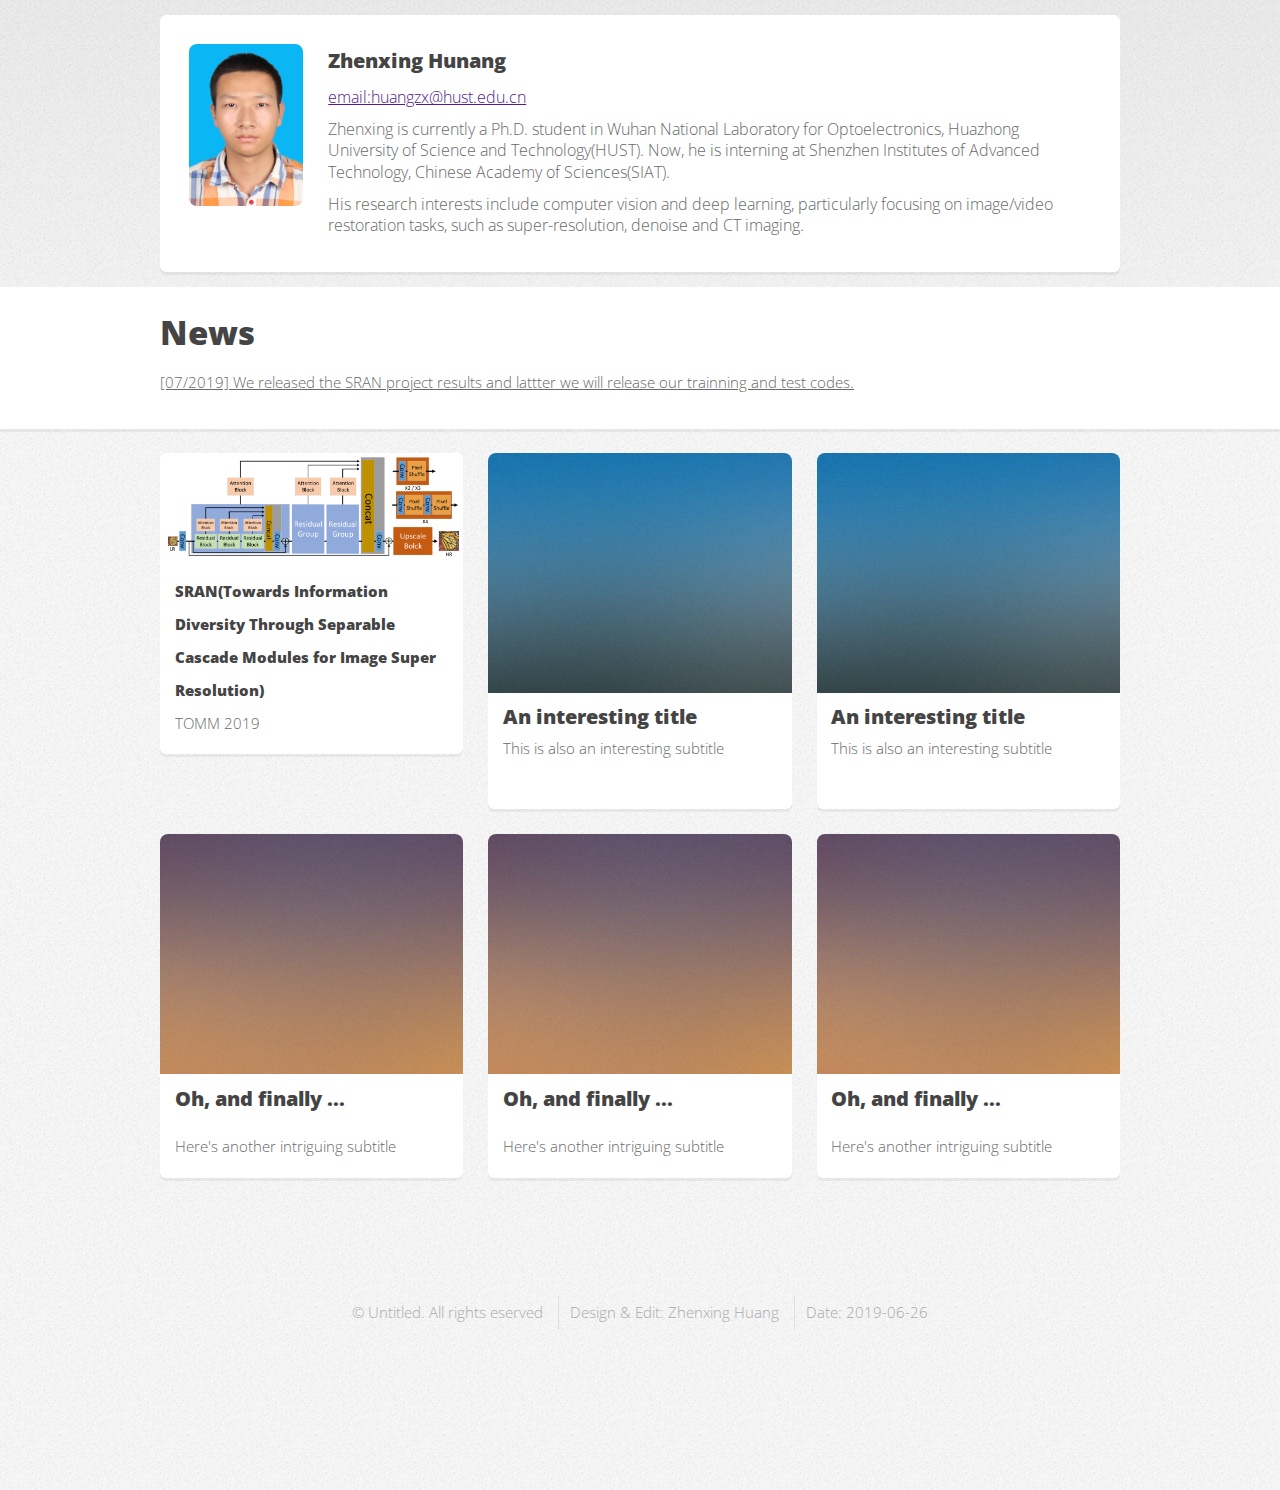
==== commit 808a1da6: "Update index.html" ====
--- a/index.html
+++ b/index.html
@@ -19,7 +19,7 @@
 					<div id="banner" class="box container">
 						<div class="row">
 							<div class="col-4 col-12-medium" style='width:15%'>
-								<a href="#" class="image featured"><img src="images/zhenxing_huang.jpg"  alt="Zhenxing Hunang" /></a>
+								<a href="#" class="image featured"><img src="./images/zhenxing_huang.JPG"  alt="Zhenxing Hunang" /></a>
 							</div>
 							<div class="col-7 col-12-medium" style='float:right;width:85%'>
 								<h3 style='margin: 0 0 0.5em 0';>Zhenxing Hunang</h3>
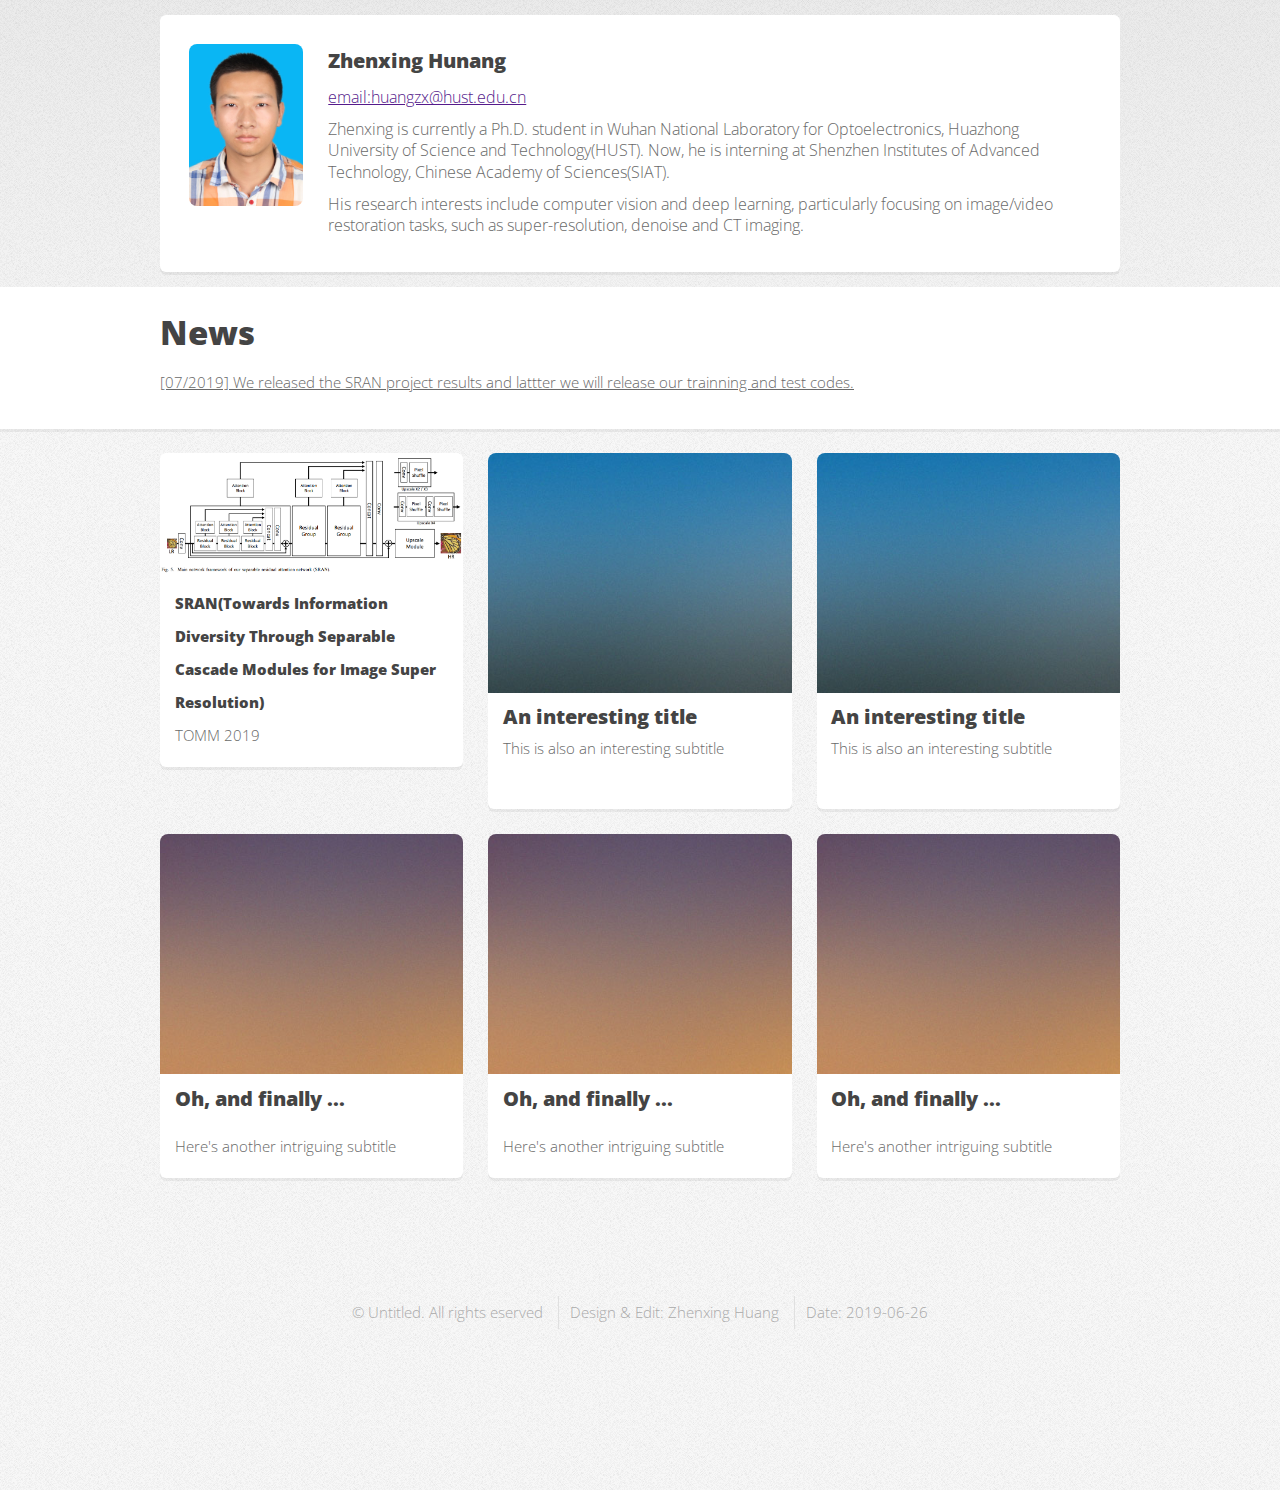
==== commit 740dd2b2: "123" ====
--- a/index.html
+++ b/index.html
@@ -23,7 +23,7 @@
 							</div>
 							<div class="col-7 col-12-medium" style='float:right;width:85%'>
 								<h3 style='margin: 0 0 0.5em 0';>Zhenxing Hunang</h3>
-								<p style='font-size: 16px'><a href=''>email:huangzx@hust.edu.cn</a> <br/></p>
+								<p style='font-size: 16px; text-decoration: none'><a href=''>email:huangzx@hust.edu.cn</a> <br/></p>
 								
 								<p style='font-size: 16px;margin:10px 0 0 0'>Zhenxing is currently a Ph.D. student in Wuhan National Laboratory for Optoelectronics, Huazhong University of Science and Technology(HUST). Now, he is interning at Shenzhen Institutes of Advanced Technology, Chinese Academy of Sciences(SIAT). <br/> </p>
 								<P style='font-size:16px;margin:10px 0 0 0'>His research interests include computer vision and deep learning, particularly focusing on image/video restoration tasks, such as super-resolution, denoise and CT imaging.</p>
@@ -66,7 +66,7 @@
 							<div class="col-4 col-12-medium">
 								<!-- Box -->
 									<section class="box feature" >
-										<a href="SRAN/index.html" class="image featured"><img src="SRAN/images/SRAN.png" alt="SRAN" /></a>
+										<a href="SRAN/index.html" class="image featured"><img src="SRAN/images/SRAN1.png" alt="SRAN" /></a>
 										<div class="inner">
 											<h5>SRAN(Towards Information Diversity Through Separable Cascade Modules for Image Super Resolution)</h5>
 											<p>TOMM 2019</p>
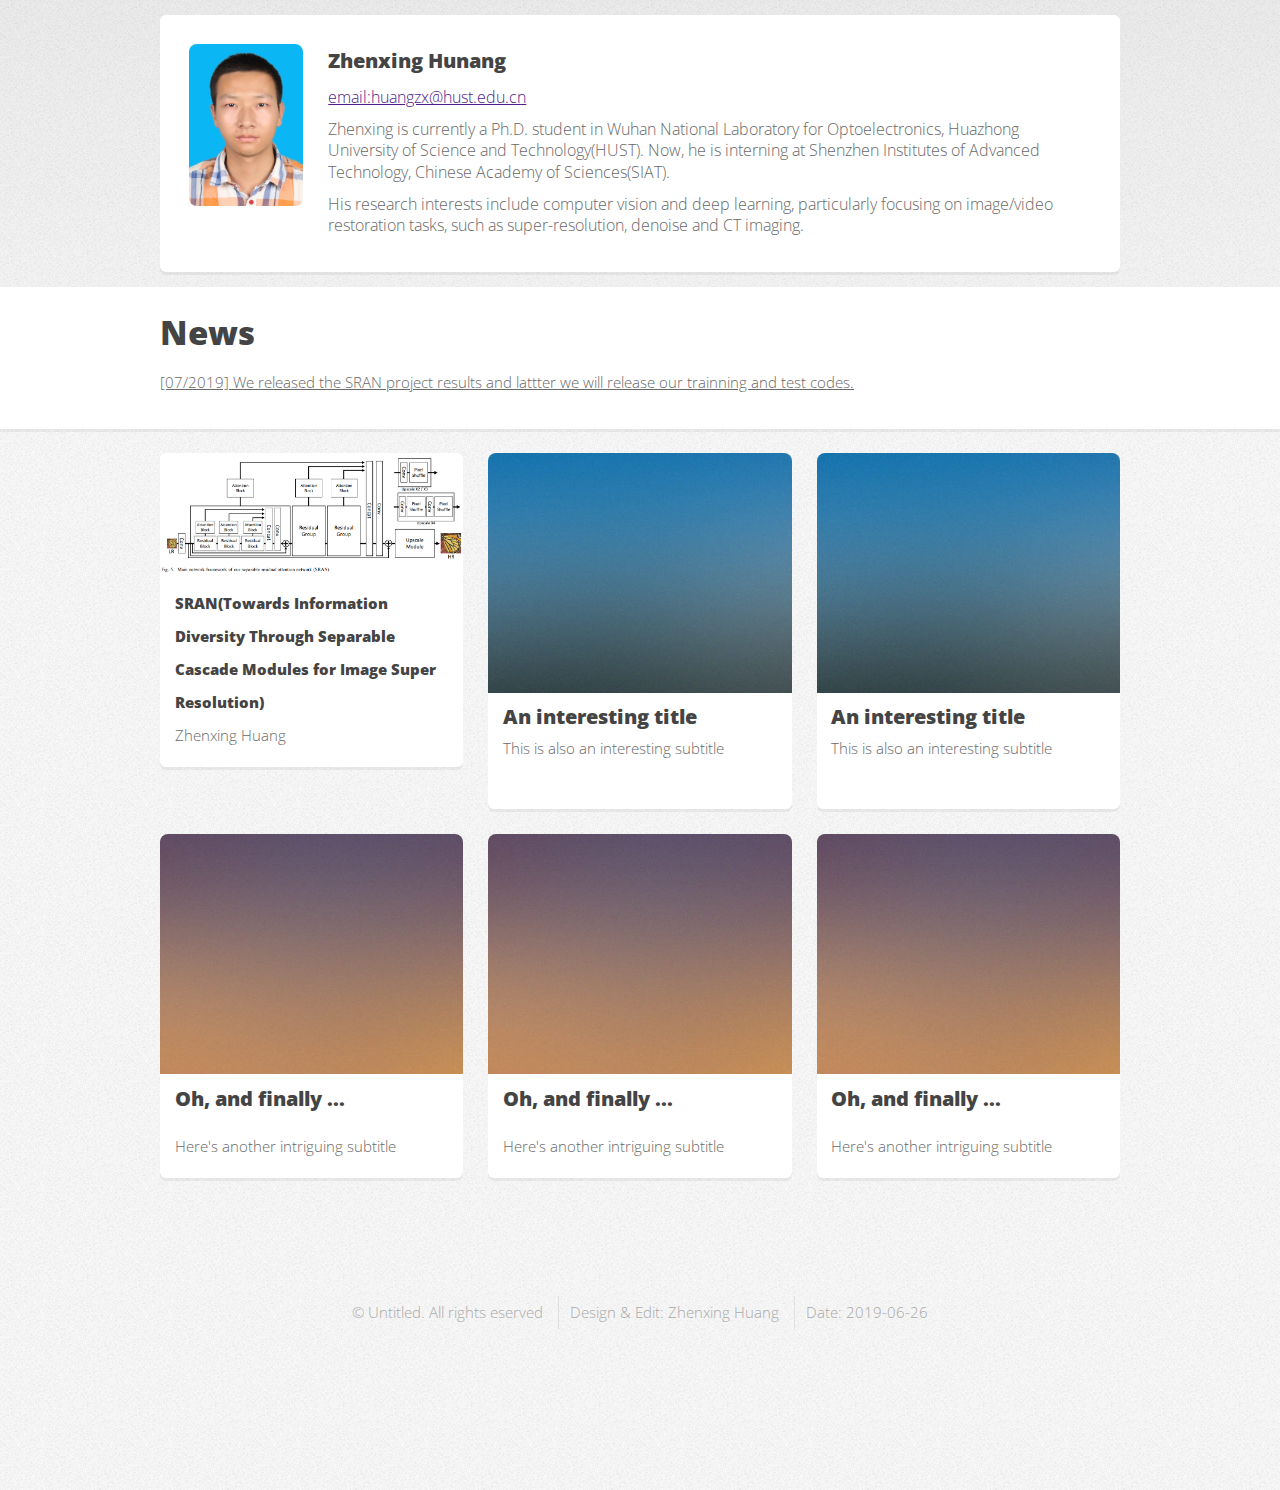
==== commit 234ca5c4: "Update index.html" ====
--- a/index.html
+++ b/index.html
@@ -69,7 +69,7 @@
 										<a href="SRAN/index.html" class="image featured"><img src="SRAN/images/SRAN1.png" alt="SRAN" /></a>
 										<div class="inner">
 											<h5>SRAN(Towards Information Diversity Through Separable Cascade Modules for Image Super Resolution)</h5>
-											<p>TOMM 2019</p>
+											<p>Zhenxing Huang</p>
 										</div>
 									</section>
 
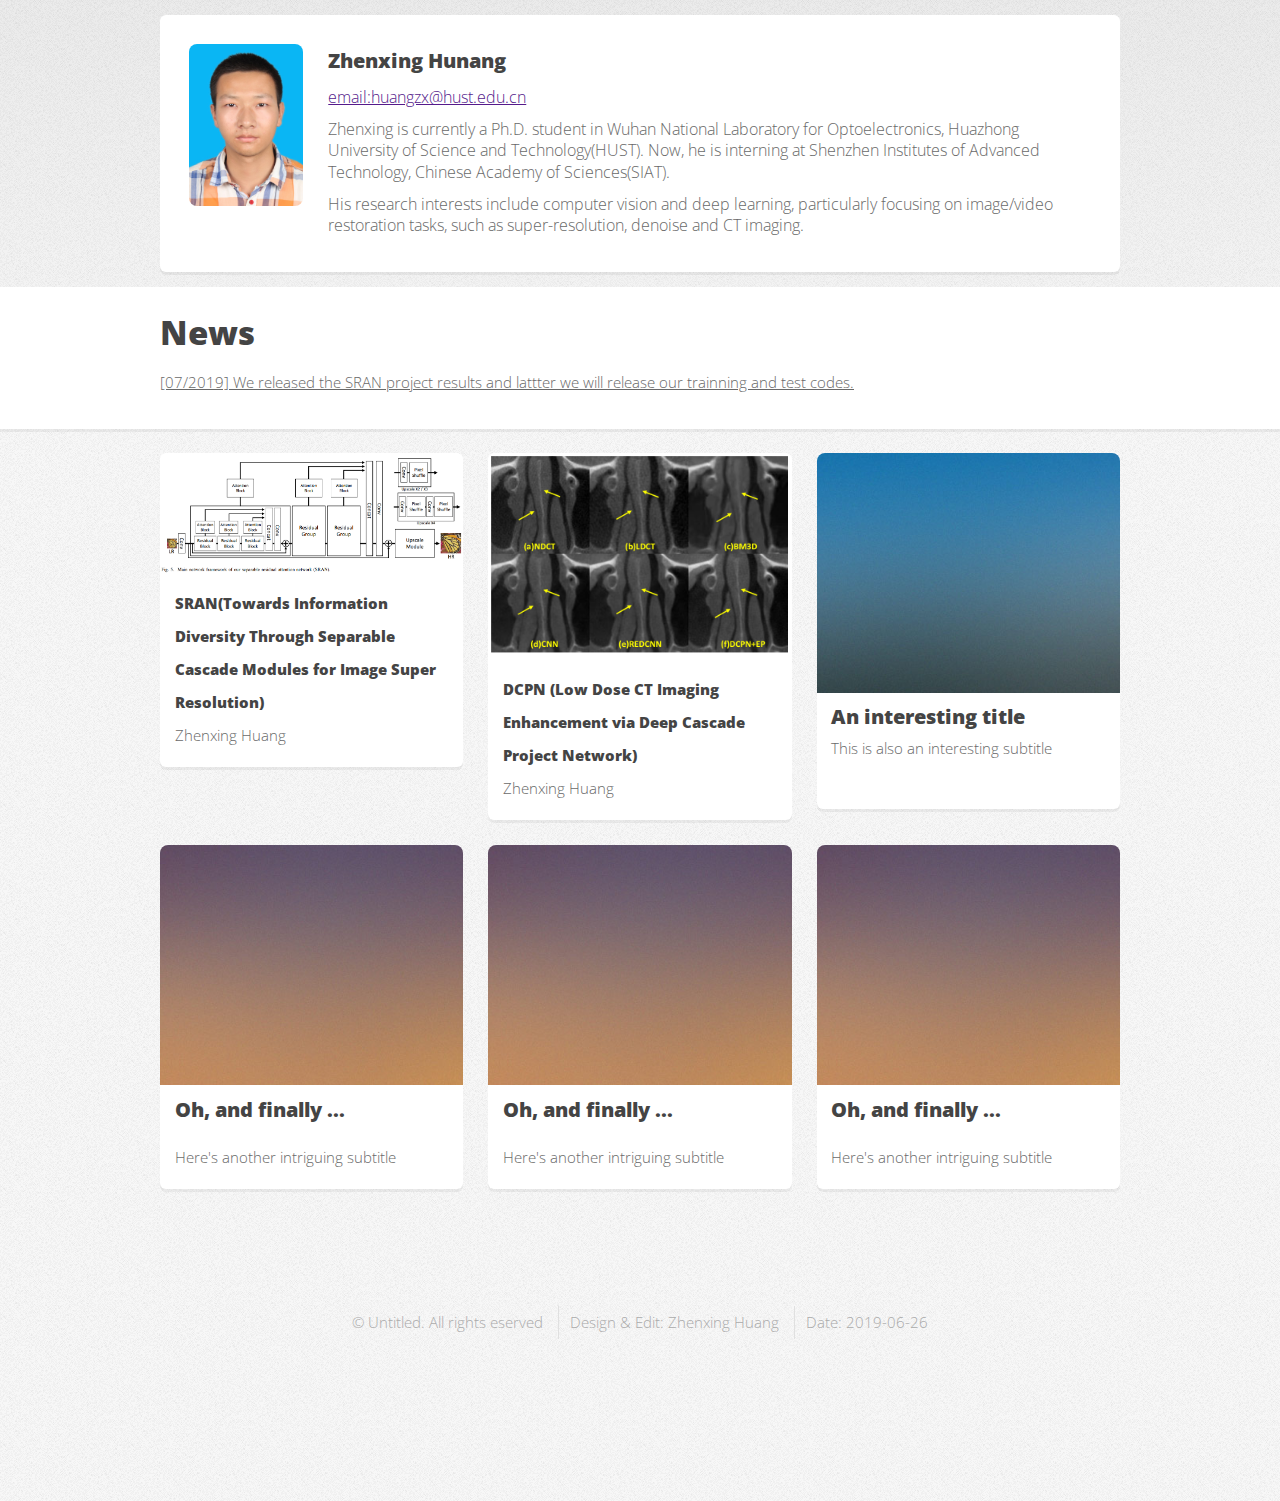
==== commit 2a60592e: "123" ====
--- a/index.html
+++ b/index.html
@@ -76,14 +76,11 @@
 							</div>
 							<div class="col-4 col-12-medium">
 								<!-- Box -->
-									<section class="box feature">
-										<a href="#" class="image featured"><img src="images/pic02.jpg" alt="" /></a>
+									<section class="box feature" >
+										<a href="#" class="image featured"><img src="DCPN/images/MCT_ROI.png" alt="DCPN" /></a>
 										<div class="inner">
-											<header>
-												<h2>An interesting title</h2>
-												<p>This is also an interesting subtitle</p>
-											</header>
-										
+											<h5>DCPN (Low Dose CT Imaging Enhancement via Deep Cascade Project Network)</h5>
+											<p>Zhenxing Huang</p>
 										</div>
 									</section>
 							</div>
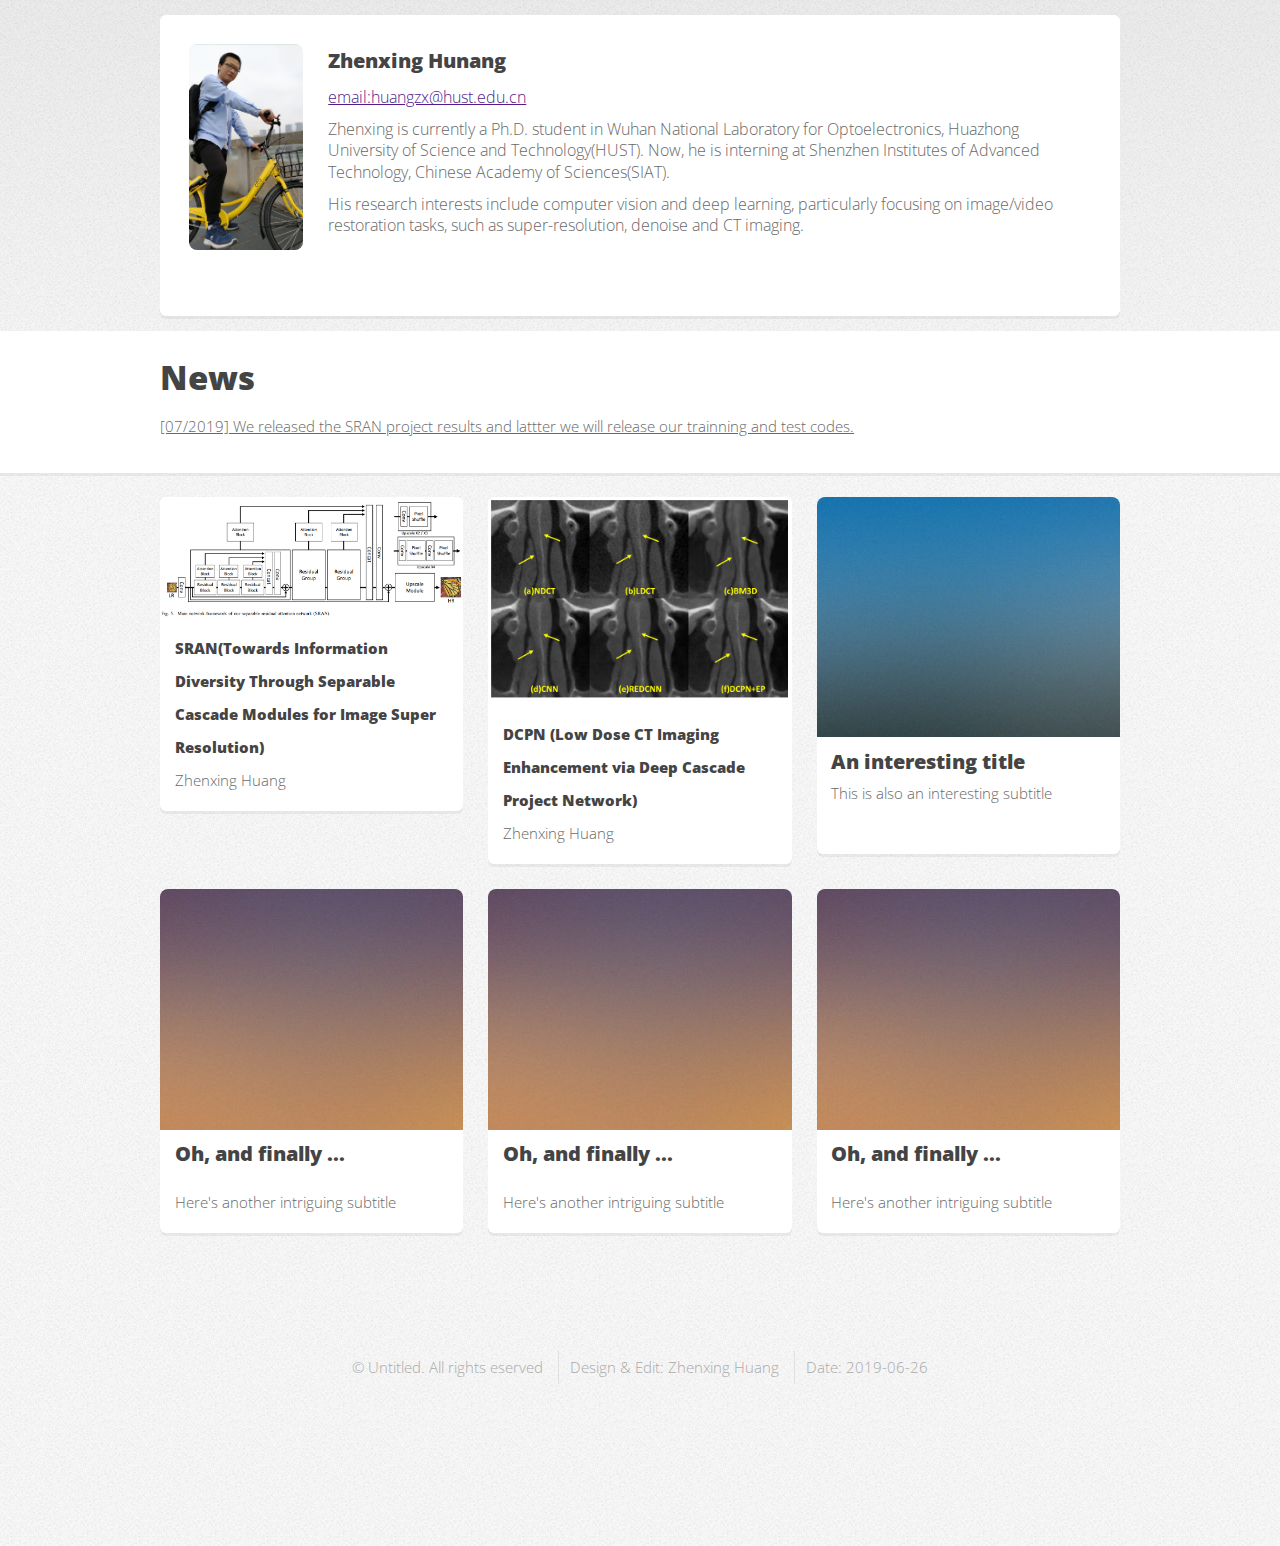
==== commit 5fc03e1f: "123" ====
--- a/index.html
+++ b/index.html
@@ -19,7 +19,7 @@
 					<div id="banner" class="box container">
 						<div class="row">
 							<div class="col-4 col-12-medium" style='width:15%'>
-								<a href="#" class="image featured"><img src="./images/zhenxing_huang.JPG"  alt="Zhenxing Hunang" /></a>
+								<a href="#" class="image featured"><img src="./images/zhenxing_huang.jpg"  alt="Zhenxing Hunang" /></a>
 							</div>
 							<div class="col-7 col-12-medium" style='float:right;width:85%'>
 								<h3 style='margin: 0 0 0.5em 0';>Zhenxing Hunang</h3>
